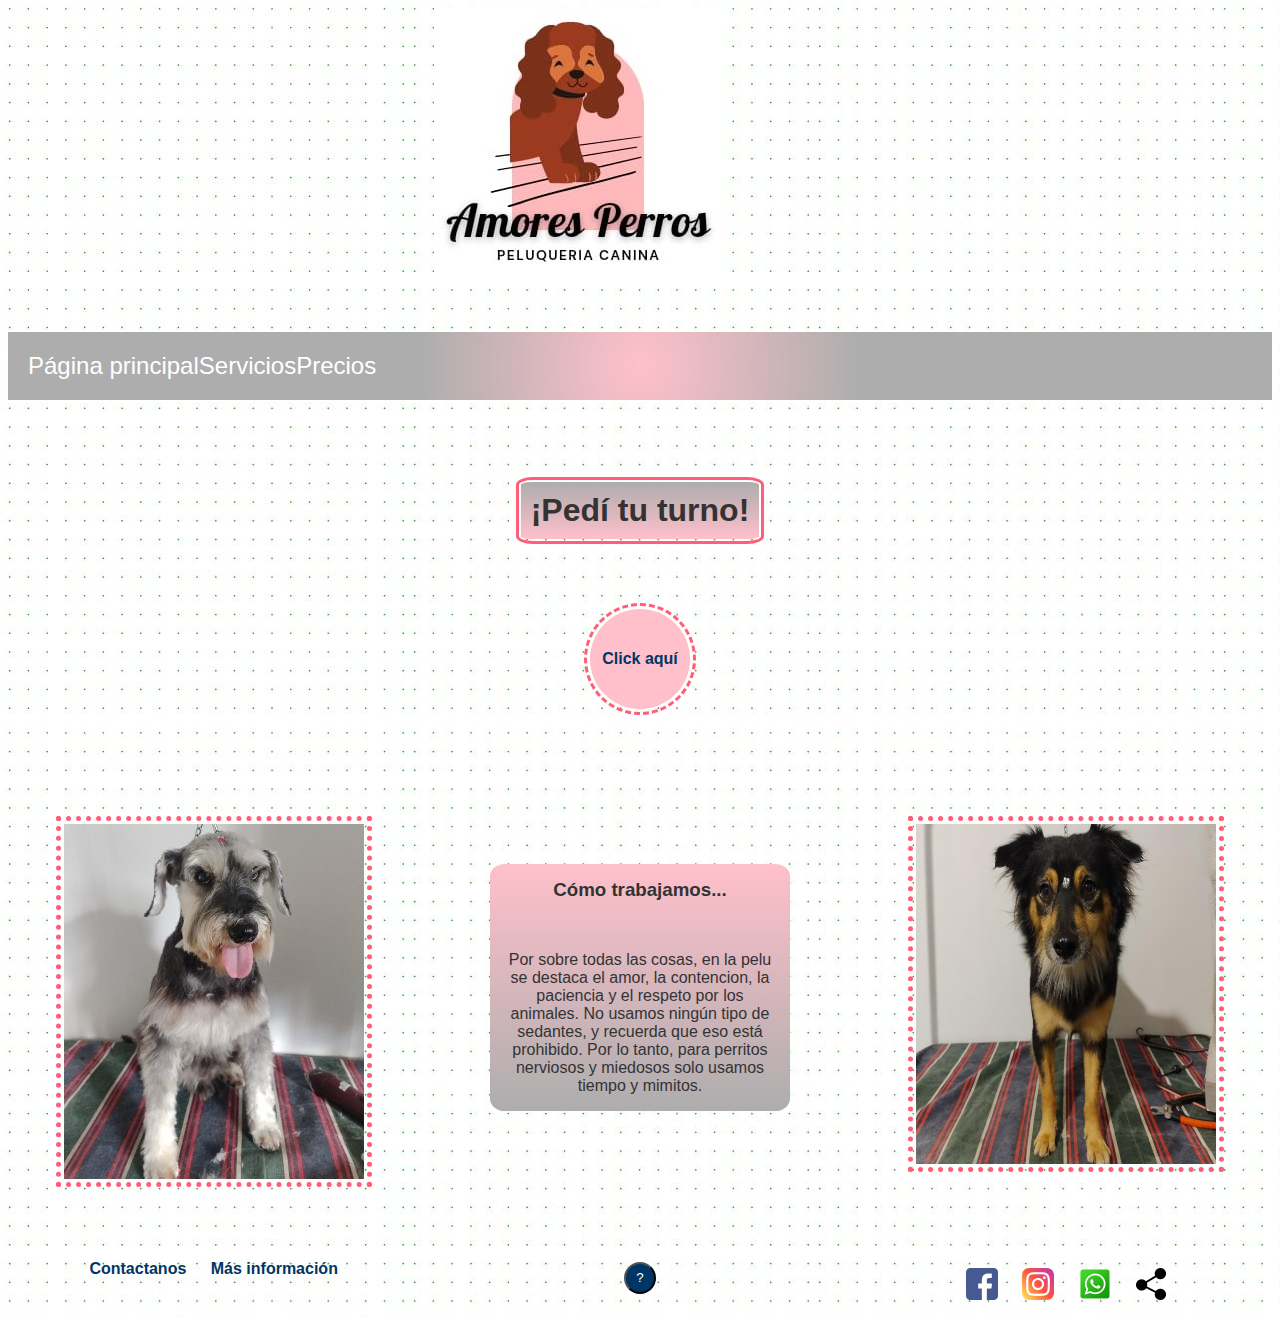
==== index.html @ 52c09a6b "borrador" ====
<!DOCTYPE html>
<html lang="en">
<head>
    <meta charset="UTF-8">
    <meta http-equiv="X-UA-Compatible" content="IE=edge">
    <meta name="viewport" content="width=device-width, initial-scale=1.0">
    <meta name="description" content="Somos una peluquería canina que busca la mejor calidad en baños y cortes para tu mascota">
    <meta name="keywords" content="peluqueria, canina, perros, mascotas, animales, cortes, baños, limpieza, deslanados, razas, colorimetria, ">
    <title>Amores Perros | Peluquería canina</title>
    <link rel="stylesheet" href="./scss/main.css">
    <link rel="shortcut icon" href="./img/icof8f777d7-f15d-480d-ab71-940e1fe76401.ico" type="image/x-icon">
    <link href="https://cdn.jsdelivr.net/npm/bootstrap@5.2.0-beta1/dist/css/bootstrap.min.css" rel="stylesheet" integrity="sha384-0evHe/X+R7YkIZDRvuzKMRqM+OrBnVFBL6DOitfPri4tjfHxaWutUpFmBp4vmVor" crossorigin="anonymous"><link href="https://cdn.jsdelivr.net/npm/bootstrap@5.2.0-beta1/dist/css/bootstrap.min.css" rel="stylesheet" integrity="sha384-0evHe/X+R7YkIZDRvuzKMRqM+OrBnVFBL6DOitfPri4tjfHxaWutUpFmBp4vmVor" crossorigin="anonymous">
</head>

<body>

<div class="contenedor container-xl">
    
  <div class="logo mx-auto mt-3">
        <img class="img-logo" src="./img/AmoresPerrosLogo.jpg" alt="Logo">
  </div>

  <div class="header btn-group border border-4 border-secondary shadow-lg p-3 mb-5 bg-body rounded">
      <a href="./index.html" class="btn btn-secondary active" aria-current="page">Página principal</a>
      <a href="./pages/servicios.html" class="btn btn-secondary">Servicios</a>
      <a href="./pages/precios.html" class="btn btn-secondary">Precios</a>
  </div>

  <div class="turnos">
    <div class="pediTurno">
      <h2 class="h2">¡Pedí tu turno!</h2>
    </div>

    <div class="clickAqui">
      <button type="button" class="btn btn-secondary btn-md">
        <a href="#" class="link-dark">Click aquí</a>
      </button>
    </div>
  </div>

  <div class="ruben">
    <img src="./img/ruben3.jpeg" alt="Perro">
  </div>

  <div class="texto border border-4 border-secondary rounded-bottom">
    <h3>Cómo trabajamos...</h3>
    

    <p>Por sobre todas las cosas, en la pelu se destaca el amor, la contencion, la paciencia y el respeto por los animales. No usamos ningún tipo de sedantes, y recuerda que eso está prohibido. Por lo tanto, para perritos nerviosos y miedosos solo usamos tiempo y mimitos.</p>
  </div>

  <div class="perrita">
    <img src="./img/perrita.jpeg.jpeg" alt="Perrita"  height="340px" width="300px">
  </div>
        
  <div class="bot-menu">
    <div class="row">
      <div class="col">
          <ul class="nav">
            <li class="nav-item px-3"><a href="./pages/contacto.html">Contactanos</a></li>
            <li class="nav-item px-3"><a href="./pages/masinfo.html">Más información</a></li>
          </ul>
      </div>
    </div>
  </div>

  <div class="ayuda">
    <div class="row">
      <div class="col">
          <button><a href="./pages/ayuda.html">?</a></button>
      </div>
    </div>
  </div>

  <div class="redesSociales nav">
    <div class="row">
      <div class="col">
          <a href="https://www.facebook.com/contrasteecomochilas" class="nav-link"><img src="./img/facebook.png" alt="face-logo" height="32px" width="32px"></a>
          <a href="https://www.instagram.com/amoresperros.peluknina/" class="nav-link"><img src="./img/instagram.png" alt="insta-logo" height="32px" width="32px"></a>
          <a href="https://www.whatsapp.com/?lang=es" class="nav-link"><img src="./img/wpicono.png" alt="whatsapp-logo" height="32px" width="32px"></a>
          <a href="#" class="nav-link"><img src="./img/compartir.png" alt="icono-compratir" height="32px" width="32px"></a>
      </div>
    </div>
  </div>
    
</div>



<script src="https://cdn.jsdelivr.net/npm/bootstrap@5.2.0-beta1/dist/js/bootstrap.bundle.min.js" integrity="sha384-pprn3073KE6tl6bjs2QrFaJGz5/SUsLqktiwsUTF55Jfv3qYSDhgCecCxMW52nD2" crossorigin="anonymous"></script>
</body>
</html>
---- scss/main.css ----
* {
  box-sizing: border-box;
  font-family: "Trebuchet MS", "Lucida Sans Unicode", "Lucida Grande", "Lucida Sans", Arial, sans-serif;
}

.contenedor {
  grid-template-columns: repeat(3, 1fr);
  grid-template-rows: auto auto auto auto 100px auto;
  display: grid;
  grid-gap: 15px;
  width: 100%;
}

body {
  background-image: url(../img/plantillapuntitos.jpg);
}

.logo {
  grid-row-start: 1;
  grid-row-end: 2;
  grid-column-start: 2;
  grid-column-end: 3;
}

.header {
  display: flex;
  grid-row: 2/3;
  grid-column: 1/4;
  text-align: center;
  margin-top: 30px;
  padding: 20px;
  background: pink;
  background: radial-gradient(circle, pink 0%, #adadad 35%);
}
.header .btn {
  text-decoration: none;
  font-weight: lighter;
  color: #ffffff;
  font-size: x-large;
}
.header .btn:hover {
  color: #ff5d78;
}

.turnos {
  grid-row-start: 3;
  grid-row-end: 4;
  grid-column-start: 2;
  grid-column-end: 3;
  text-align: center;
  margin-top: 40px;
  margin-bottom: 100px;
}
.turnos .pediTurno h2 {
  color: #333333;
  background: pink;
  background: linear-gradient(0deg, pink 0%, #adadad 100%);
  width: -webkit-fit-content;
  width: -moz-fit-content;
  width: fit-content;
  margin-left: auto;
  margin-right: auto;
  padding: 10px;
  border-radius: 5%;
  outline: 3px solid #ff5d78;
  outline-offset: 2px;
  font-size: xx-large;
}
.turnos .clickAqui {
  margin-top: 70px;
}
.turnos .clickAqui .btn {
  height: 100px;
  width: 100px;
  background: pink;
  border-radius: 50%;
  border: none;
  outline: 3px dashed #ff5d78;
  outline-offset: 3px;
}
.turnos .clickAqui .btn a {
  text-decoration: none;
  color: #003666;
  font-weight: bold;
  font-size: larger;
}
.turnos .clickAqui .btn a:hover {
  color: #ff5d78;
}

.perrita {
  grid-row-start: 4;
  grid-row-end: 5;
  grid-column-start: 3;
  grid-column-end: 4;
  text-align: center;
  -webkit-animation-name: perrita;
          animation-name: perrita;
  -webkit-animation-duration: 5s;
          animation-duration: 5s;
  -webkit-animation-delay: 0s;
          animation-delay: 0s;
  -webkit-animation-iteration-count: infinite;
          animation-iteration-count: infinite;
  -webkit-animation-timing-function: linear;
          animation-timing-function: linear;
  height: 340px;
  width: 300px;
  margin-left: auto;
  margin-right: auto;
}
.perrita img {
  outline: 5px dotted #ff5d78;
  outline-offset: 3px;
}

@-webkit-keyframes perrita {
  0% {
    opacity: 0.8;
    outline: 5px dotted #ff5d78;
    outline-offset: 3px;
  }
  50% {
    opacity: 1;
    outline: 5px dotted #790014;
    outline-offset: 3px;
  }
  100% {
    opacity: 0.8;
    outline: 5px dotted #ff5d78;
    outline-offset: 3px;
  }
}

@keyframes perrita {
  0% {
    opacity: 0.8;
    outline: 5px dotted #ff5d78;
    outline-offset: 3px;
  }
  50% {
    opacity: 1;
    outline: 5px dotted #790014;
    outline-offset: 3px;
  }
  100% {
    opacity: 0.8;
    outline: 5px dotted #ff5d78;
    outline-offset: 3px;
  }
}
.texto {
  grid-row-start: 4;
  grid-row-end: 5;
  grid-column-start: 2;
  grid-column-end: 3;
  text-align: center;
  margin-top: 40px;
  background: linear-gradient(pink, #adadad);
  height: -webkit-min-content;
  height: -moz-min-content;
  height: min-content;
  width: 300px;
  margin-right: auto;
  margin-left: auto;
  padding: 0 15px 0 15px;
  color: #333333;
  border-radius: 5%;
}
.texto h3 {
  margin-top: 15px;
}
.texto p {
  margin-top: 50px;
}

.ruben {
  grid-row-start: 4;
  grid-row-end: 5;
  grid-column-start: 1;
  grid-column-end: 2;
  text-align: center;
  margin-left: auto;
  margin-right: auto;
  height: 355px;
  width: 300px;
  -webkit-animation-name: ruben;
          animation-name: ruben;
  -webkit-animation-duration: 5s;
          animation-duration: 5s;
  -webkit-animation-delay: 0s;
          animation-delay: 0s;
  -webkit-animation-iteration-count: infinite;
          animation-iteration-count: infinite;
  -webkit-animation-timing-function: linear;
          animation-timing-function: linear;
}
.ruben img {
  outline: 5px dotted #ff5d78;
  outline-offset: 3px;
}

@-webkit-keyframes ruben {
  0% {
    opacity: 0.8;
    outline: 5px dotted #ff5d78;
    outline-offset: 3px;
  }
  50% {
    opacity: 1;
    outline: 5px dotted #790014;
    outline-offset: 3px;
  }
  100% {
    opacity: 0.8;
    outline: 5px dotted #ff5d78;
    outline-offset: 3px;
  }
}

@keyframes ruben {
  0% {
    opacity: 0.8;
    outline: 5px dotted #ff5d78;
    outline-offset: 3px;
  }
  50% {
    opacity: 1;
    outline: 5px dotted #790014;
    outline-offset: 3px;
  }
  100% {
    opacity: 0.8;
    outline: 5px dotted #ff5d78;
    outline-offset: 3px;
  }
}
.bot-menu {
  grid-row-start: 5;
  grid-row-end: 6;
  display: grid;
  align-items: flex-end;
  justify-content: center;
}
.bot-menu ul {
  padding-left: 0;
}
.bot-menu ul li {
  display: inline;
}
.bot-menu ul li a {
  text-decoration: none;
  color: #003666;
  font-weight: bold;
  padding: 10px;
}
.bot-menu ul li a:hover {
  color: #ff5d78;
}

.ayuda {
  grid-row-start: 5;
  grid-row-end: 6;
  grid-column-start: 2;
  grid-column-end: 3;
  display: grid;
  align-items: flex-end;
  justify-content: center;
}
.ayuda button {
  height: 32px;
  width: 32px;
  border-radius: 50%;
  background-color: #003666;
}
.ayuda button a {
  text-decoration: none;
  color: #ffffff;
  text-align: center;
}
.ayuda button a:hover {
  color: #ff5d78;
}

.redesSociales {
  grid-row-start: 5;
  grid-row-end: 6;
  grid-column-start: 3;
  grid-column-end: 4;
  display: grid;
  justify-content: center;
  align-items: flex-end;
  transform: translateY(10px);
}
.redesSociales .row .col a {
  display: inline;
}
.redesSociales a {
  padding: 10px;
}
.redesSociales a:hover {
  background-color: #ff5d78;
}

@media screen and (max-width: 768px) {
  .logo {
    grid-row: 1/2;
  }
  .header {
    grid-row: 2/3;
    text-align: center;
  }
  .contenedor-turnos {
    grid-row: 3/4;
    margin-bottom: 30px;
  }
  .ruben {
    grid-row: 4/5;
    grid-column: 2/3;
  }
  .texto {
    grid-row: 5/6;
    grid-column: 2/3;
  }
  .perrita {
    grid-row: 6/7;
    grid-column: 2/3;
    margin-top: 270px;
  }
  .bot-menu {
    grid-row: 7/8;
    grid-column: 1/3;
  }
  .bot-menu li {
    display: inline;
  }
  .ayuda {
    grid-row: 7/8;
    grid-column: 3/4;
    justify-content: left;
    align-items: left;
    transform: translateX(-30px);
  }
  .redesSociales {
    grid-row: 8/9;
    grid-column: 1/4;
  }
  .redesSociales a {
    padding: 20px;
  }
}/*# sourceMappingURL=main.css.map */
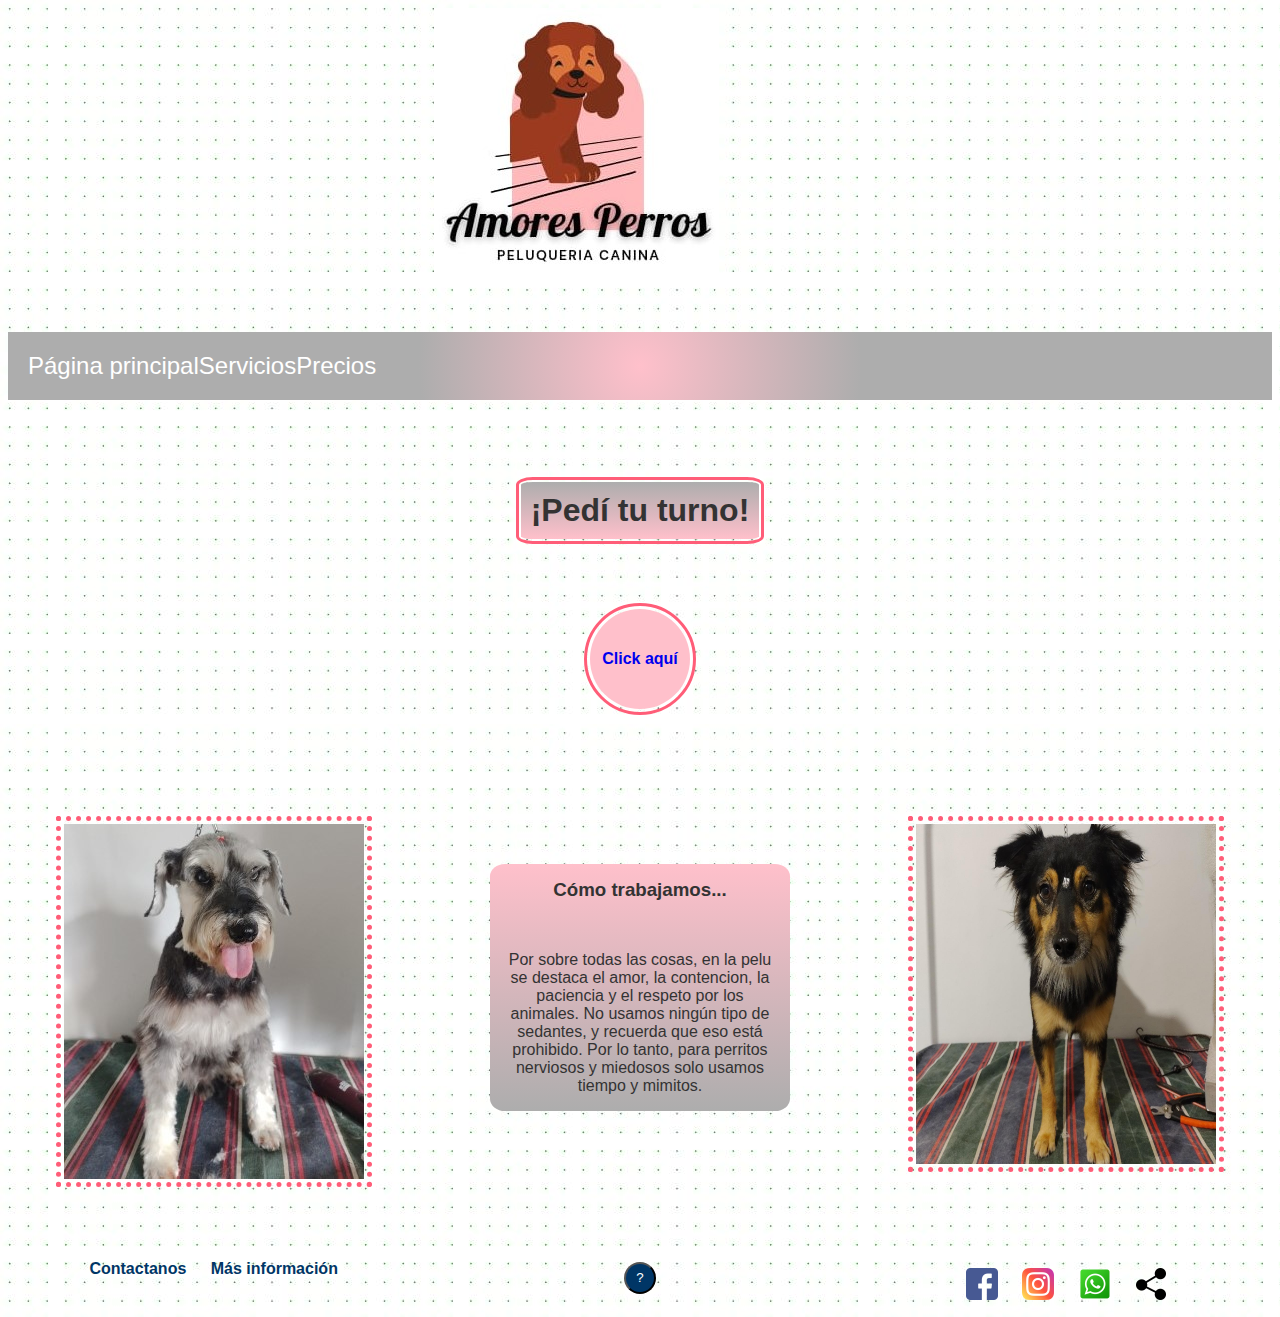
==== commit 3eea7940: "sassII-SEO" ====
--- a/index.html
+++ b/index.html
@@ -20,11 +20,11 @@
         <img class="img-logo" src="./img/AmoresPerrosLogo.jpg" alt="Logo">
   </div>
 
-  <div class="header btn-group border border-4 border-secondary shadow-lg p-3 mb-5 bg-body rounded">
-      <a href="./index.html" class="btn btn-secondary active" aria-current="page">Página principal</a>
-      <a href="./pages/servicios.html" class="btn btn-secondary">Servicios</a>
-      <a href="./pages/precios.html" class="btn btn-secondary">Precios</a>
-  </div>
+  <header class="header btn-group border border-4 border-secondary shadow-lg p-3 mb-5 bg-body rounded">
+    <a href="./index.html" class="btn btn-secondary active" aria-current="page">Página principal</a>
+    <a href="./pages/servicios.html" class="btn btn-secondary">Servicios</a>
+    <a href="./pages/precios.html" class="btn btn-secondary">Precios</a>
+  </header>
 
   <div class="turnos">
     <div class="pediTurno">
@@ -32,7 +32,7 @@
     </div>
 
     <div class="clickAqui">
-      <button type="button" class="btn btn-secondary btn-md">
+      <button type="button" class="btn--turnos btn-secondary btn-md">
         <a href="#" class="link-dark">Click aquí</a>
       </button>
     </div>
@@ -53,7 +53,7 @@
     <img src="./img/perrita.jpeg.jpeg" alt="Perrita"  height="340px" width="300px">
   </div>
         
-  <div class="bot-menu">
+  <footer class="bot-menu">
     <div class="row">
       <div class="col">
           <ul class="nav">
@@ -62,12 +62,12 @@
           </ul>
       </div>
     </div>
-  </div>
+  </footer>
 
   <div class="ayuda">
     <div class="row">
       <div class="col">
-          <button><a href="./pages/ayuda.html">?</a></button>
+          <button class="btn--footer"><a href="./pages/ayuda.html">?</a></button>
       </div>
     </div>
   </div>
@@ -82,7 +82,7 @@
       </div>
     </div>
   </div>
-    
+
 </div>
 
 
--- a/scss/main.css
+++ b/scss/main.css
@@ -29,8 +29,8 @@
   text-align: center;
   margin-top: 30px;
   padding: 20px;
-  background: pink;
-  background: radial-gradient(circle, pink 0%, #adadad 35%);
+  background: #ffc0cb;
+  background: radial-gradient(circle, #ffc0cb 0%, #adadad 35%);
 }
 .header .btn {
   text-decoration: none;
@@ -43,18 +43,16 @@
 }
 
 .turnos {
-  grid-row-start: 3;
-  grid-row-end: 4;
-  grid-column-start: 2;
-  grid-column-end: 3;
+  grid-row: 3/4;
+  grid-column: 2/3;
   text-align: center;
   margin-top: 40px;
   margin-bottom: 100px;
 }
 .turnos .pediTurno h2 {
   color: #333333;
-  background: pink;
-  background: linear-gradient(0deg, pink 0%, #adadad 100%);
+  background: #ffc0cb;
+  background: linear-gradient(0deg, #ffc0cb 0%, #adadad 100%);
   width: -webkit-fit-content;
   width: -moz-fit-content;
   width: fit-content;
@@ -69,33 +67,28 @@
 .turnos .clickAqui {
   margin-top: 70px;
 }
-.turnos .clickAqui .btn {
+.turnos .clickAqui .btn--turnos {
+  border-radius: 50%;
+  border: none;
+  font-weight: bold;
+  background: #ffc0cb;
+  outline: 3px solid #ff5d78;
+  outline-offset: 3px;
   height: 100px;
   width: 100px;
-  background: pink;
-  border-radius: 50%;
-  border: none;
-  outline: 3px dashed #ff5d78;
-  outline-offset: 3px;
-}
-.turnos .clickAqui .btn a {
+}
+.turnos .clickAqui .btn--turnos a {
   text-decoration: none;
-  color: #003666;
-  font-weight: bold;
   font-size: larger;
 }
-.turnos .clickAqui .btn a:hover {
+.turnos .clickAqui .btn--turnos a:hover {
   color: #ff5d78;
 }
 
-.perrita {
+.animation, .ruben, .perrita {
   grid-row-start: 4;
   grid-row-end: 5;
-  grid-column-start: 3;
-  grid-column-end: 4;
   text-align: center;
-  -webkit-animation-name: perrita;
-          animation-name: perrita;
   -webkit-animation-duration: 5s;
           animation-duration: 5s;
   -webkit-animation-delay: 0s;
@@ -104,10 +97,17 @@
           animation-iteration-count: infinite;
   -webkit-animation-timing-function: linear;
           animation-timing-function: linear;
-  height: 340px;
   width: 300px;
   margin-left: auto;
   margin-right: auto;
+}
+
+.perrita {
+  grid-column-start: 3;
+  grid-column-end: 4;
+  -webkit-animation-name: perrita;
+          animation-name: perrita;
+  height: 340px;
 }
 .perrita img {
   outline: 5px dotted #ff5d78;
@@ -156,7 +156,7 @@
   grid-column-end: 3;
   text-align: center;
   margin-top: 40px;
-  background: linear-gradient(pink, #adadad);
+  background: linear-gradient(#ffc0cb, #adadad);
   height: -webkit-min-content;
   height: -moz-min-content;
   height: min-content;
@@ -175,25 +175,11 @@
 }
 
 .ruben {
-  grid-row-start: 4;
-  grid-row-end: 5;
+  height: 355px;
   grid-column-start: 1;
   grid-column-end: 2;
-  text-align: center;
-  margin-left: auto;
-  margin-right: auto;
-  height: 355px;
-  width: 300px;
   -webkit-animation-name: ruben;
           animation-name: ruben;
-  -webkit-animation-duration: 5s;
-          animation-duration: 5s;
-  -webkit-animation-delay: 0s;
-          animation-delay: 0s;
-  -webkit-animation-iteration-count: infinite;
-          animation-iteration-count: infinite;
-  -webkit-animation-timing-function: linear;
-          animation-timing-function: linear;
 }
 .ruben img {
   outline: 5px dotted #ff5d78;
@@ -236,11 +222,11 @@
   }
 }
 .bot-menu {
+  display: grid;
   grid-row-start: 5;
   grid-row-end: 6;
-  display: grid;
+  justify-content: center;
   align-items: flex-end;
-  justify-content: center;
 }
 .bot-menu ul {
   padding-left: 0;
@@ -259,36 +245,35 @@
 }
 
 .ayuda {
+  display: grid;
   grid-row-start: 5;
   grid-row-end: 6;
+  justify-content: center;
   grid-column-start: 2;
   grid-column-end: 3;
-  display: grid;
   align-items: flex-end;
-  justify-content: center;
-}
-.ayuda button {
+}
+.ayuda .btn--footer {
   height: 32px;
   width: 32px;
   border-radius: 50%;
   background-color: #003666;
 }
-.ayuda button a {
+.ayuda .btn--footer a {
   text-decoration: none;
   color: #ffffff;
-  text-align: center;
-}
-.ayuda button a:hover {
+}
+.ayuda .btn--footer a:hover {
   color: #ff5d78;
 }
 
 .redesSociales {
+  display: grid;
   grid-row-start: 5;
   grid-row-end: 6;
+  justify-content: center;
   grid-column-start: 3;
   grid-column-end: 4;
-  display: grid;
-  justify-content: center;
   align-items: flex-end;
   transform: translateY(10px);
 }
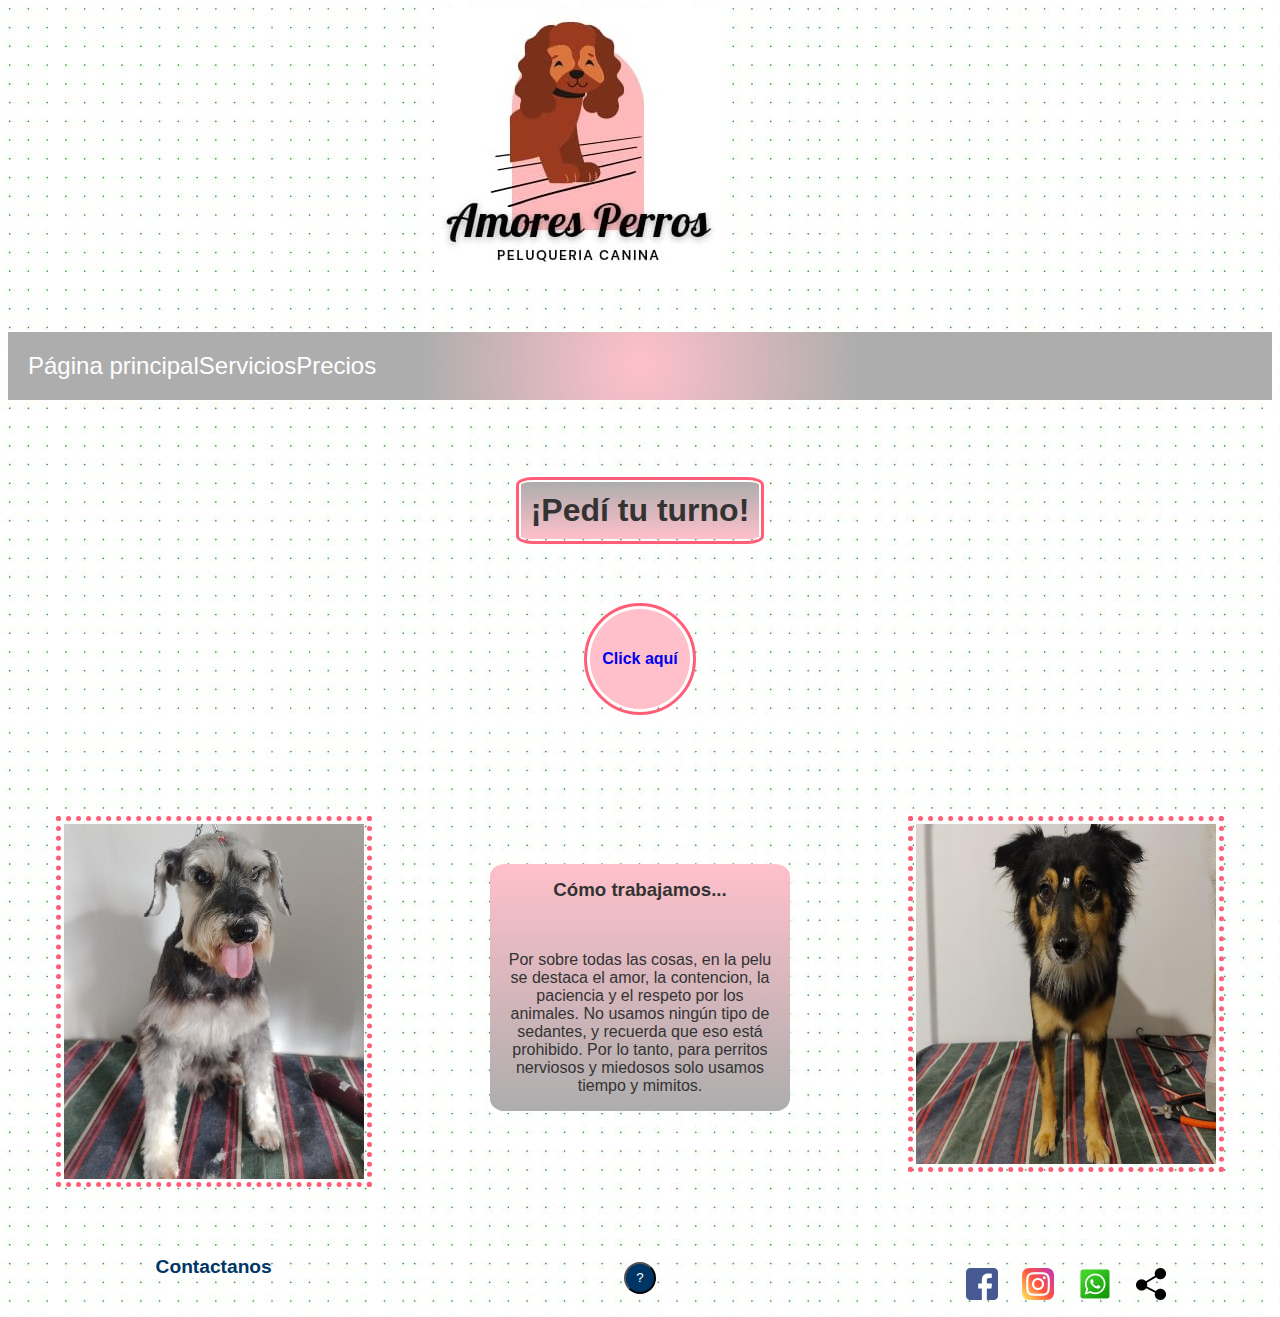
==== commit deeb6127: "tercera-entrega" ====
--- a/index.html
+++ b/index.html
@@ -5,11 +5,11 @@
     <meta http-equiv="X-UA-Compatible" content="IE=edge">
     <meta name="viewport" content="width=device-width, initial-scale=1.0">
     <meta name="description" content="Somos una peluquería canina que busca la mejor calidad en baños y cortes para tu mascota">
-    <meta name="keywords" content="peluqueria, canina, perros, mascotas, animales, cortes, baños, limpieza, deslanados, razas, colorimetria, ">
+    <meta name="keywords" content="peluqueria, canina, perros, mascotas, animales, cortes, baños, limpieza, deslanados, razas, colorimetria, tucuman">
     <title>Amores Perros | Peluquería canina</title>
     <link rel="stylesheet" href="./scss/main.css">
     <link rel="shortcut icon" href="./img/icof8f777d7-f15d-480d-ab71-940e1fe76401.ico" type="image/x-icon">
-    <link href="https://cdn.jsdelivr.net/npm/bootstrap@5.2.0-beta1/dist/css/bootstrap.min.css" rel="stylesheet" integrity="sha384-0evHe/X+R7YkIZDRvuzKMRqM+OrBnVFBL6DOitfPri4tjfHxaWutUpFmBp4vmVor" crossorigin="anonymous"><link href="https://cdn.jsdelivr.net/npm/bootstrap@5.2.0-beta1/dist/css/bootstrap.min.css" rel="stylesheet" integrity="sha384-0evHe/X+R7YkIZDRvuzKMRqM+OrBnVFBL6DOitfPri4tjfHxaWutUpFmBp4vmVor" crossorigin="anonymous">
+    <link href="https://cdn.jsdelivr.net/npm/bootstrap@5.2.0-beta1/dist/css/bootstrap.min.css" rel="stylesheet" integrity="sha384-0evHe/X+R7YkIZDRvuzKMRqM+OrBnVFBL6DOitfPri4tjfHxaWutUpFmBp4vmVor" crossorigin="anonymous">
 </head>
 
 <body>
@@ -58,7 +58,6 @@
       <div class="col">
           <ul class="nav">
             <li class="nav-item px-3"><a href="./pages/contacto.html">Contactanos</a></li>
-            <li class="nav-item px-3"><a href="./pages/masinfo.html">Más información</a></li>
           </ul>
       </div>
     </div>
--- a/scss/main.css
+++ b/scss/main.css
@@ -239,6 +239,7 @@
   color: #003666;
   font-weight: bold;
   padding: 10px;
+  font-size: larger;
 }
 .bot-menu ul li a:hover {
   color: #ff5d78;
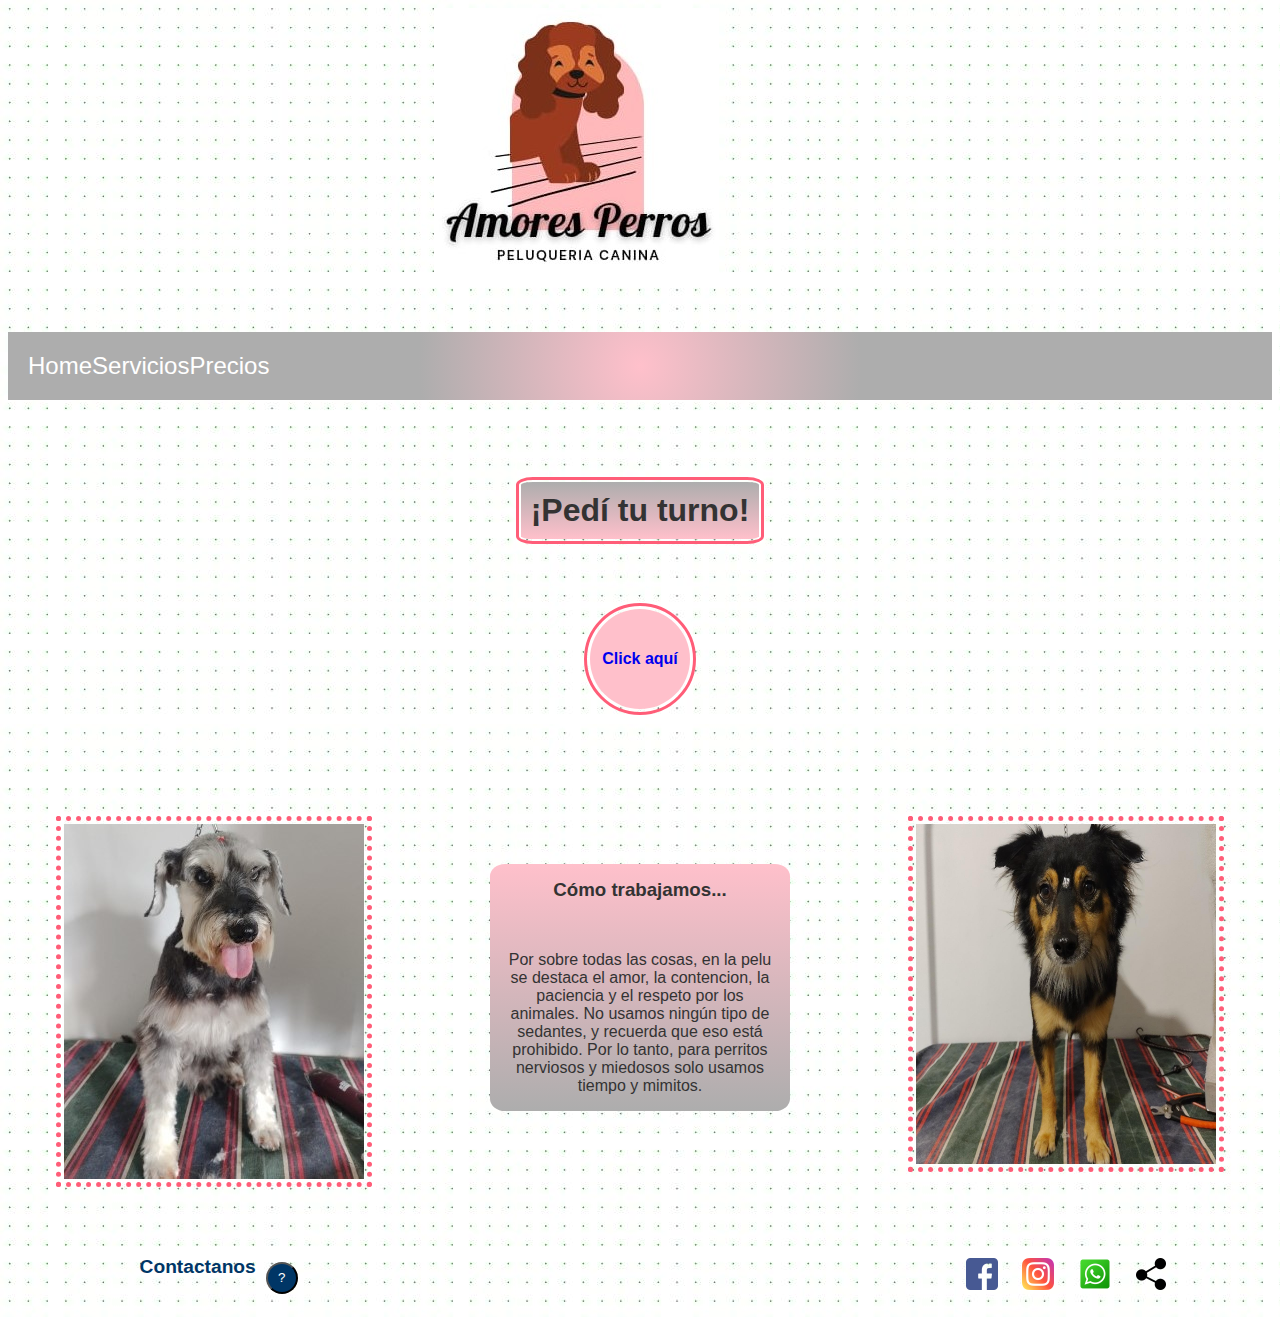
==== commit 853f0d24: "fixed-responsive" ====
--- a/index.html
+++ b/index.html
@@ -21,7 +21,7 @@
   </div>
 
   <header class="header btn-group border border-4 border-secondary shadow-lg p-3 mb-5 bg-body rounded">
-    <a href="./index.html" class="btn btn-secondary active" aria-current="page">Página principal</a>
+    <a href="./index.html" class="btn btn-secondary active" aria-current="page">Home</a>
     <a href="./pages/servicios.html" class="btn btn-secondary">Servicios</a>
     <a href="./pages/precios.html" class="btn btn-secondary">Precios</a>
   </header>
@@ -61,15 +61,14 @@
           </ul>
       </div>
     </div>
-  </footer>
-
-  <div class="ayuda">
-    <div class="row">
-      <div class="col">
-          <button class="btn--footer"><a href="./pages/ayuda.html">?</a></button>
+    <div class="ayuda">
+      <div class="row">
+        <div class="col">
+            <button class="btn--footer"><a href="./pages/ayuda.html">?</a></button>
+        </div>
       </div>
     </div>
-  </div>
+  </footer>
 
   <div class="redesSociales nav">
     <div class="row">
--- a/scss/main.css
+++ b/scss/main.css
@@ -222,9 +222,10 @@
   }
 }
 .bot-menu {
-  display: grid;
+  display: flex;
   grid-row-start: 5;
   grid-row-end: 6;
+  align-items: center;
   justify-content: center;
   align-items: flex-end;
 }
@@ -246,7 +247,7 @@
 }
 
 .ayuda {
-  display: grid;
+  display: flex;
   grid-row-start: 5;
   grid-row-end: 6;
   justify-content: center;
@@ -269,14 +270,13 @@
 }
 
 .redesSociales {
-  display: grid;
+  display: flex;
   grid-row-start: 5;
   grid-row-end: 6;
   justify-content: center;
   grid-column-start: 3;
   grid-column-end: 4;
   align-items: flex-end;
-  transform: translateY(10px);
 }
 .redesSociales .row .col a {
   display: inline;
@@ -289,8 +289,12 @@
 }
 
 @media screen and (max-width: 768px) {
+  .contenedor {
+    display: block;
+  }
   .logo {
     grid-row: 1/2;
+    text-align: center;
   }
   .header {
     grid-row: 2/3;
@@ -311,11 +315,13 @@
   .perrita {
     grid-row: 6/7;
     grid-column: 2/3;
-    margin-top: 270px;
+    margin-top: 40px;
+    margin-bottom: 50px;
   }
   .bot-menu {
     grid-row: 7/8;
     grid-column: 1/3;
+    margin-bottom: 30px;
   }
   .bot-menu li {
     display: inline;
@@ -325,7 +331,6 @@
     grid-column: 3/4;
     justify-content: left;
     align-items: left;
-    transform: translateX(-30px);
   }
   .redesSociales {
     grid-row: 8/9;
@@ -334,4 +339,9 @@
   .redesSociales a {
     padding: 20px;
   }
+}
+@media screen and (max-width: 290px) {
+  .redesSociales a {
+    padding: 10px;
+  }
 }/*# sourceMappingURL=main.css.map */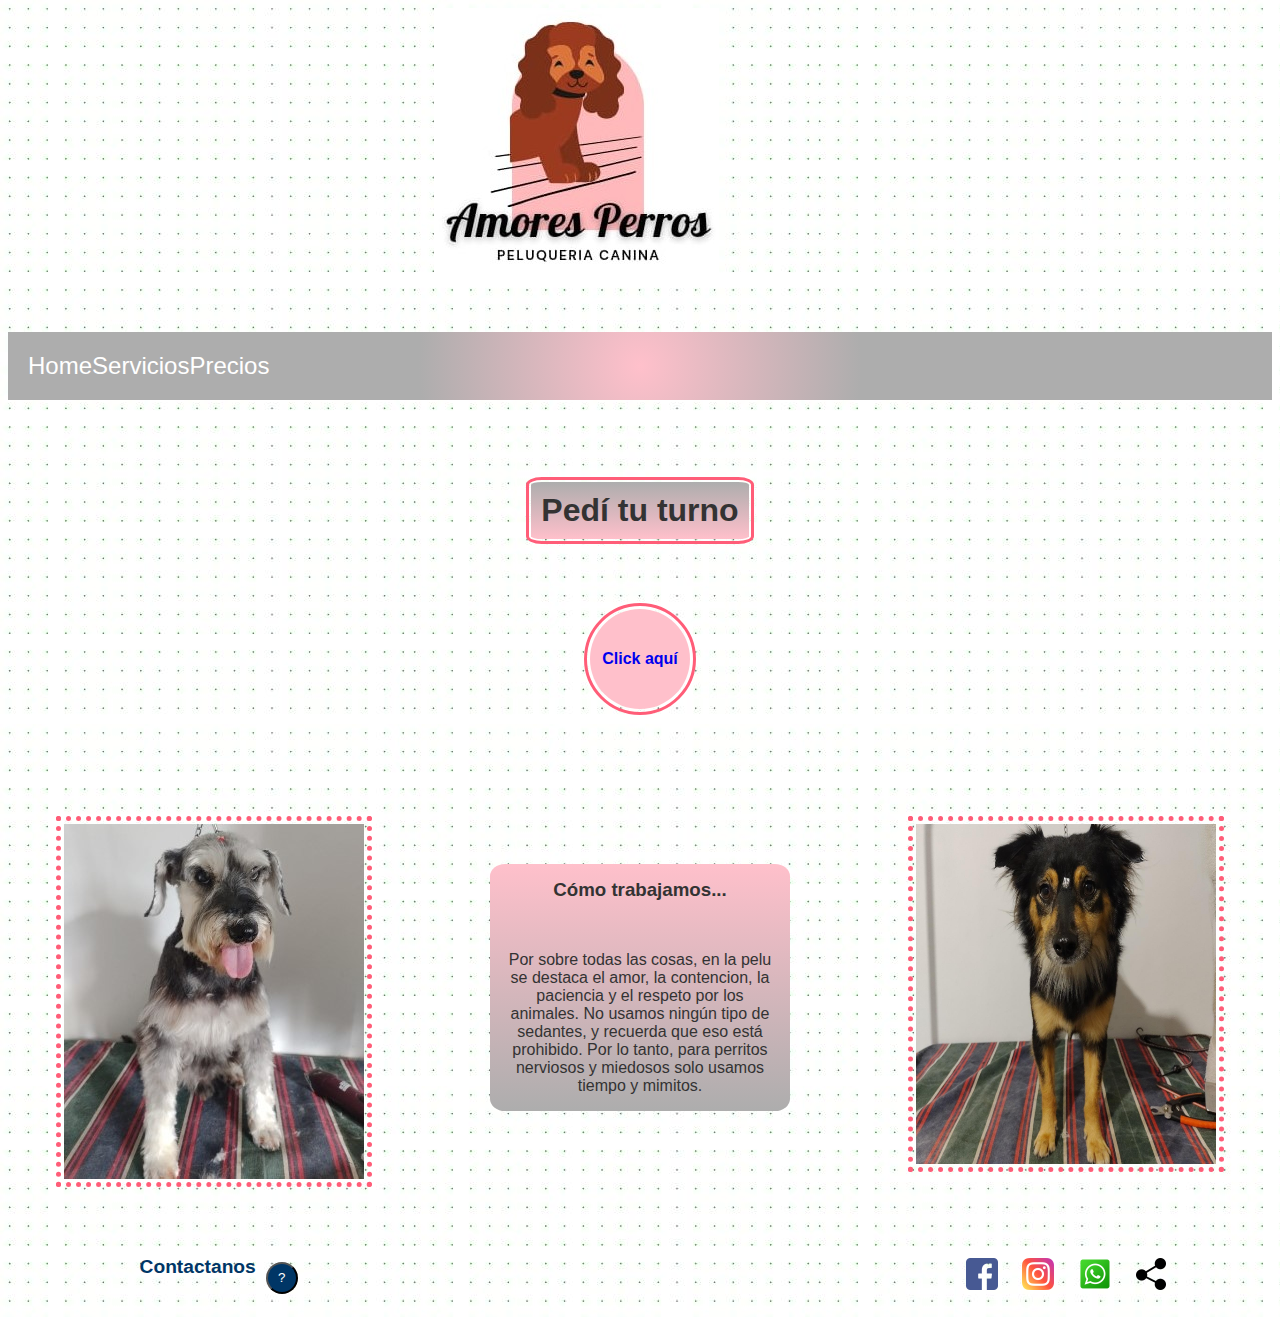
==== commit 90097a3d: "cambios-3/8" ====
--- a/index.html
+++ b/index.html
@@ -28,12 +28,12 @@
 
   <div class="turnos">
     <div class="pediTurno">
-      <h2 class="h2">¡Pedí tu turno!</h2>
+      <h2 class="h2">Pedí tu turno</h2>
     </div>
 
     <div class="clickAqui">
       <button type="button" class="btn--turnos btn-secondary btn-md">
-        <a href="#" class="link-dark">Click aquí</a>
+        <a href="https://wa.me/5403816801115" class="link link-dark">Click aquí</a>
       </button>
     </div>
   </div>
@@ -75,7 +75,7 @@
       <div class="col">
           <a href="https://www.facebook.com/contrasteecomochilas" class="nav-link"><img src="./img/facebook.png" alt="face-logo" height="32px" width="32px"></a>
           <a href="https://www.instagram.com/amoresperros.peluknina/" class="nav-link"><img src="./img/instagram.png" alt="insta-logo" height="32px" width="32px"></a>
-          <a href="https://www.whatsapp.com/?lang=es" class="nav-link"><img src="./img/wpicono.png" alt="whatsapp-logo" height="32px" width="32px"></a>
+          <a href="https://wa.me/5403816801115" class="nav-link"><img src="./img/wpicono.png" alt="whatsapp-logo" height="32px" width="32px"></a>
           <a href="#" class="nav-link"><img src="./img/compartir.png" alt="icono-compratir" height="32px" width="32px"></a>
       </div>
     </div>
--- a/scss/main.css
+++ b/scss/main.css
@@ -22,8 +22,11 @@
   grid-column-end: 3;
 }
 
+header.header.btn-group.border.border-4.border-secondary.shadow-lg.p-3.mb-5.bg-body.rounded {
+  display: flex;
+}
+
 .header {
-  display: flex;
   grid-row: 2/3;
   grid-column: 1/4;
   text-align: center;
@@ -340,7 +343,13 @@
     padding: 20px;
   }
 }
-@media screen and (max-width: 290px) {
+@media screen and (max-width: 320px) {
+  header.header.btn-group.border.border-4.border-secondary.shadow-lg.p-3.mb-5.bg-body.rounded {
+    flex-wrap: wrap;
+  }
+  header.header.btn-group.border.border-4.border-secondary.shadow-lg.p-3.mb-5.bg-body.rounded a {
+    border-radius: 0;
+  }
   .redesSociales a {
     padding: 10px;
   }
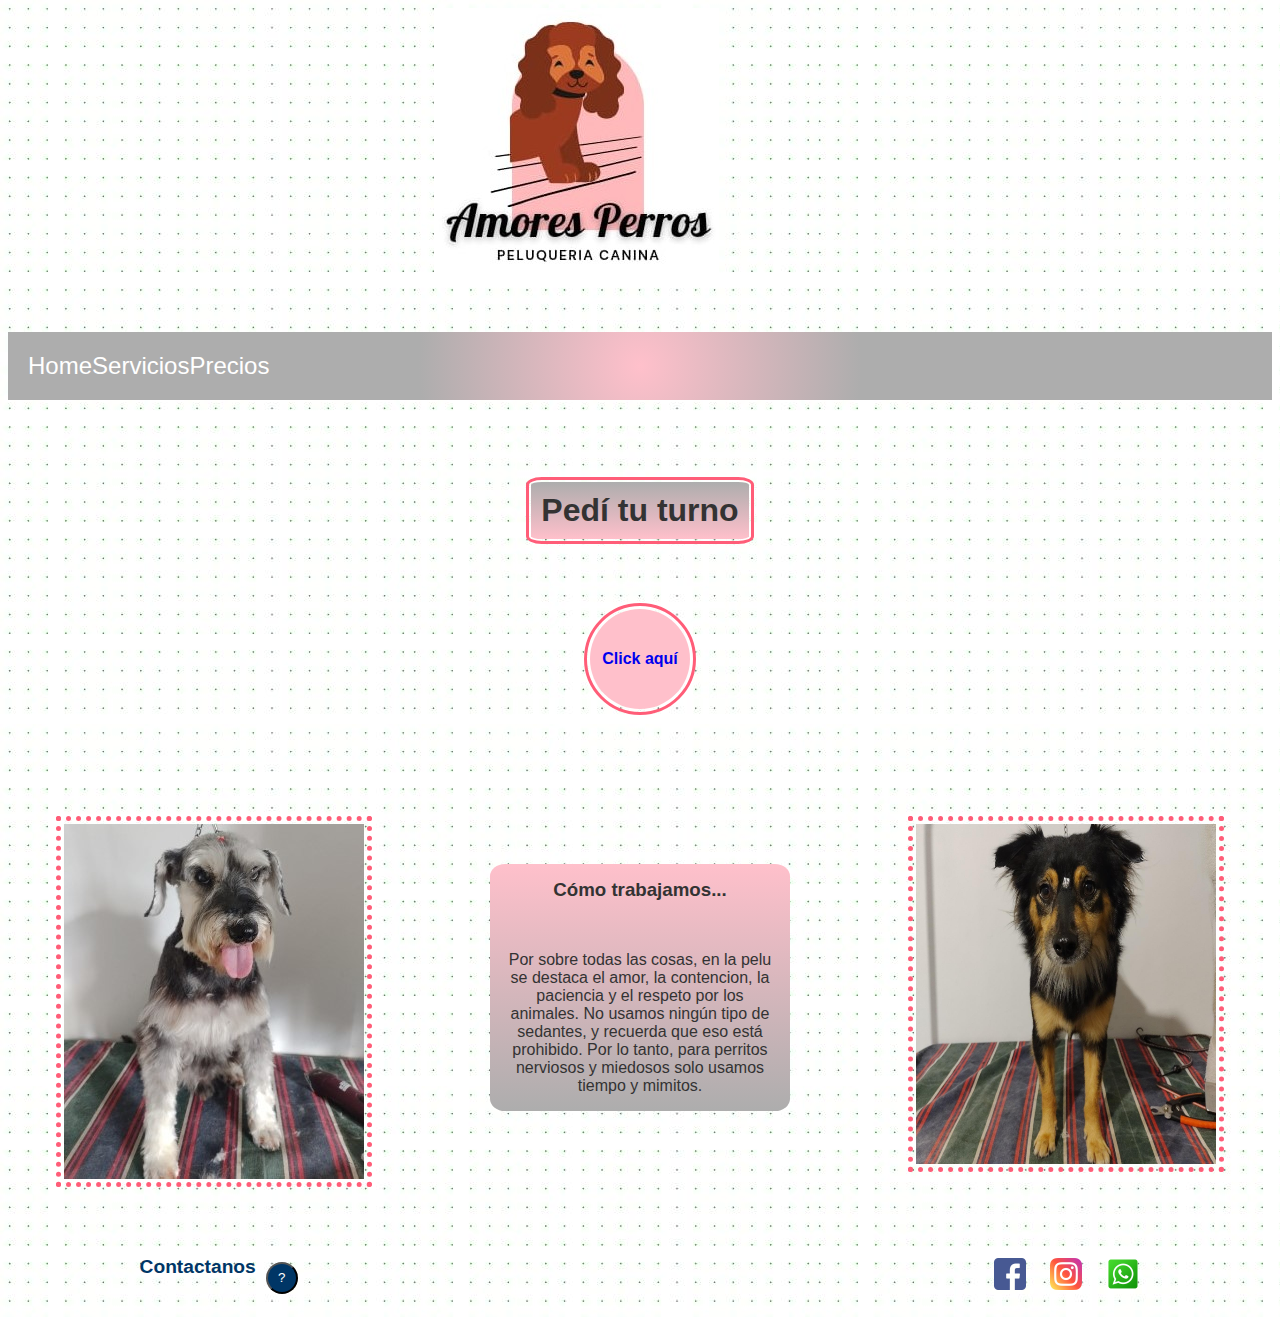
==== commit 371df904: "fix-5/8" ====
--- a/index.html
+++ b/index.html
@@ -33,7 +33,7 @@
 
     <div class="clickAqui">
       <button type="button" class="btn--turnos btn-secondary btn-md">
-        <a href="https://wa.me/5403816801115" class="link link-dark">Click aquí</a>
+        <a target="_blank" href="https://wa.me/5403816801115" class="link link-dark">Click aquí</a>
       </button>
     </div>
   </div>
@@ -73,10 +73,9 @@
   <div class="redesSociales nav">
     <div class="row">
       <div class="col">
-          <a href="https://www.facebook.com/contrasteecomochilas" class="nav-link"><img src="./img/facebook.png" alt="face-logo" height="32px" width="32px"></a>
-          <a href="https://www.instagram.com/amoresperros.peluknina/" class="nav-link"><img src="./img/instagram.png" alt="insta-logo" height="32px" width="32px"></a>
-          <a href="https://wa.me/5403816801115" class="nav-link"><img src="./img/wpicono.png" alt="whatsapp-logo" height="32px" width="32px"></a>
-          <a href="#" class="nav-link"><img src="./img/compartir.png" alt="icono-compratir" height="32px" width="32px"></a>
+          <a target="_blank" href="https://www.facebook.com/contrasteecomochilas" class="nav-link"><img src="./img/facebook.png" alt="face-logo" height="32px" width="32px"></a>
+          <a target="_blank" href="https://www.instagram.com/amoresperros.peluknina/" class="nav-link"><img src="./img/instagram.png" alt="insta-logo" height="32px" width="32px"></a>
+          <a target="_blank" href="https://wa.me/5403816801115" class="nav-link"><img src="./img/wpicono.png" alt="whatsapp-logo" height="32px" width="32px"></a>
       </div>
     </div>
   </div>
